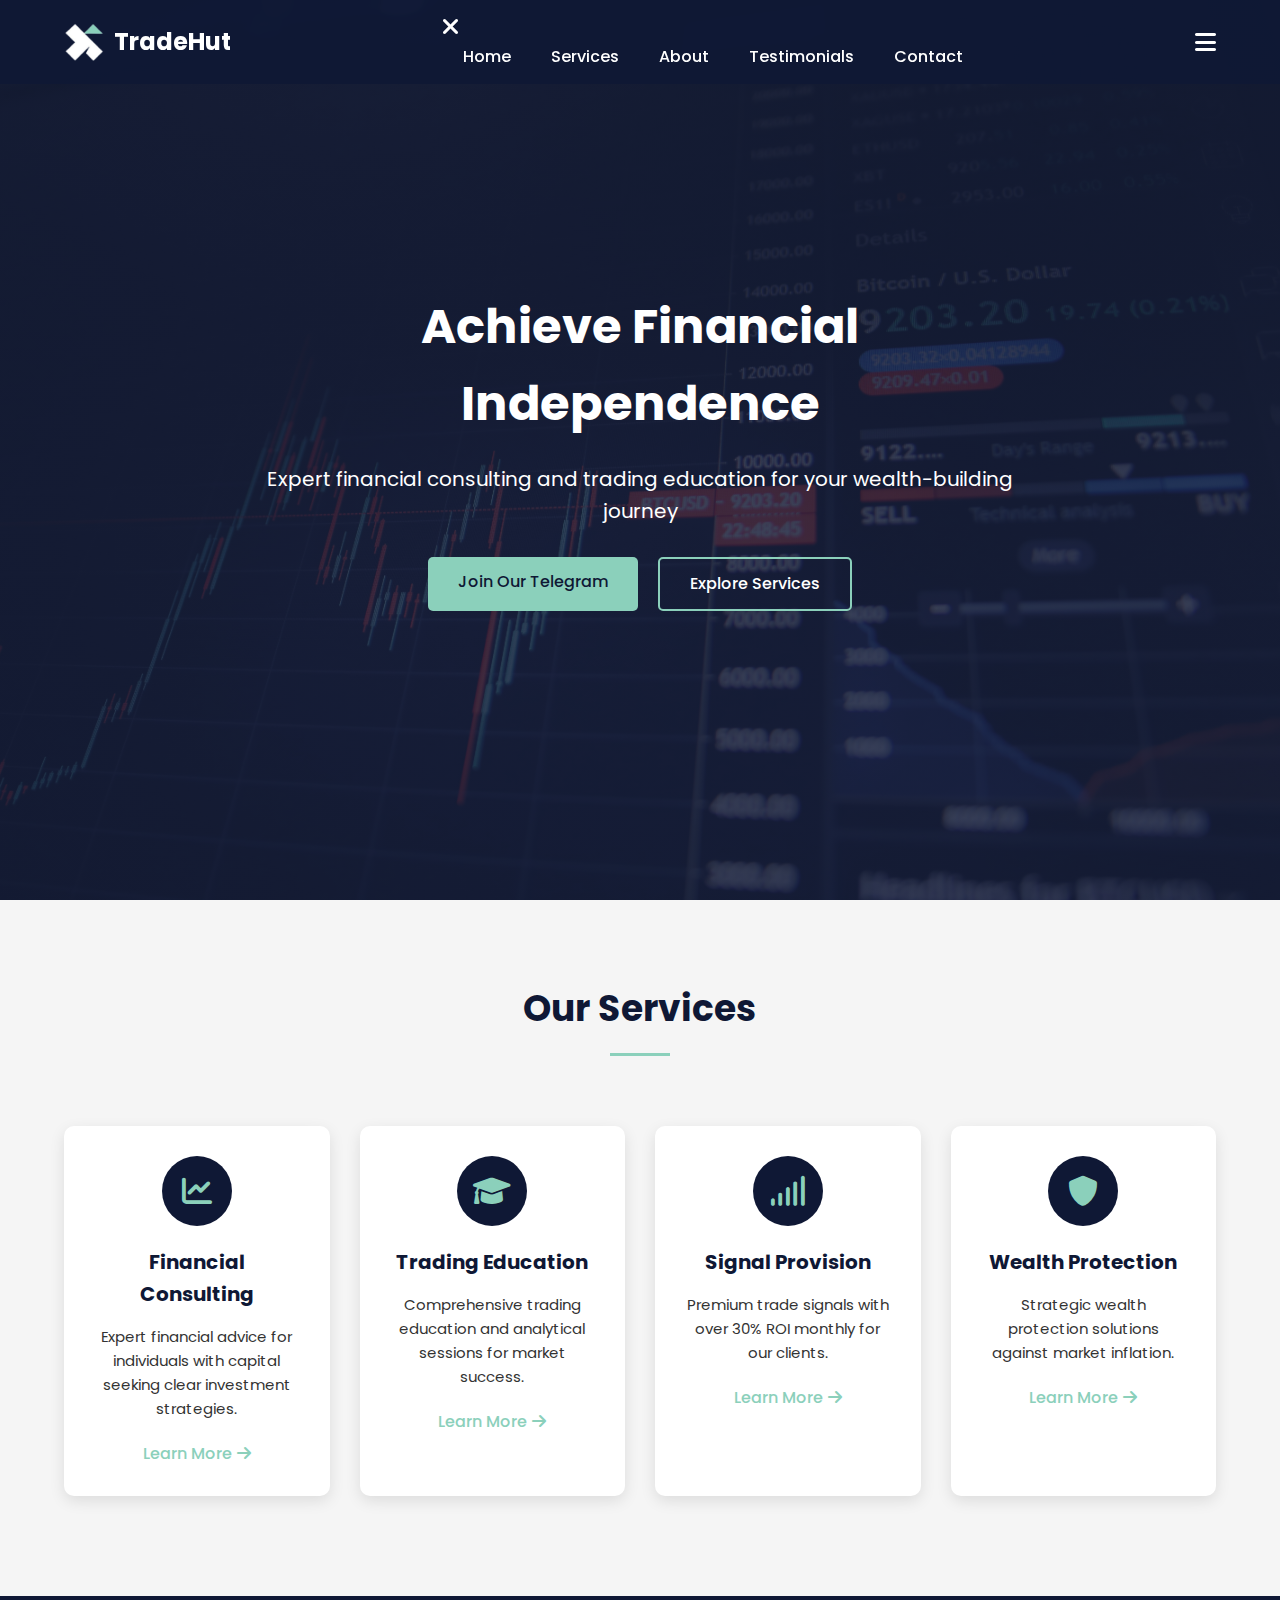
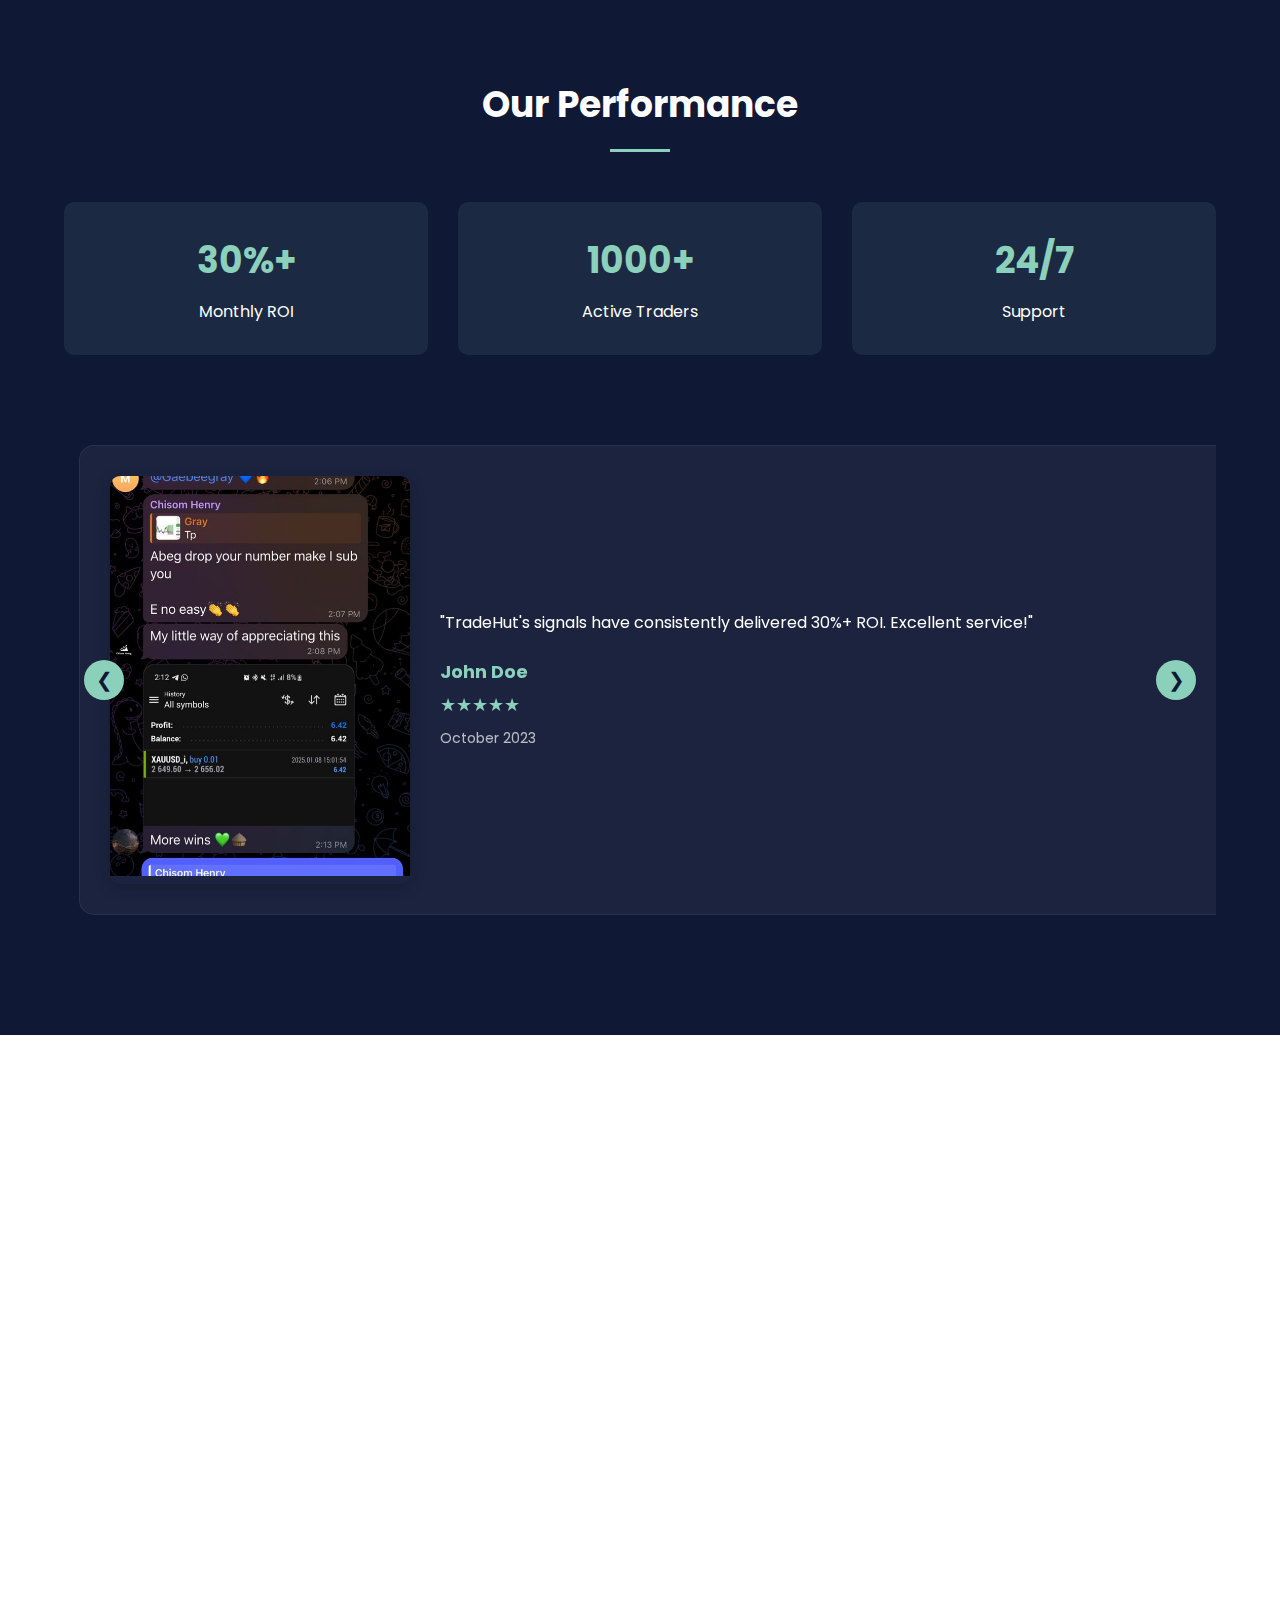
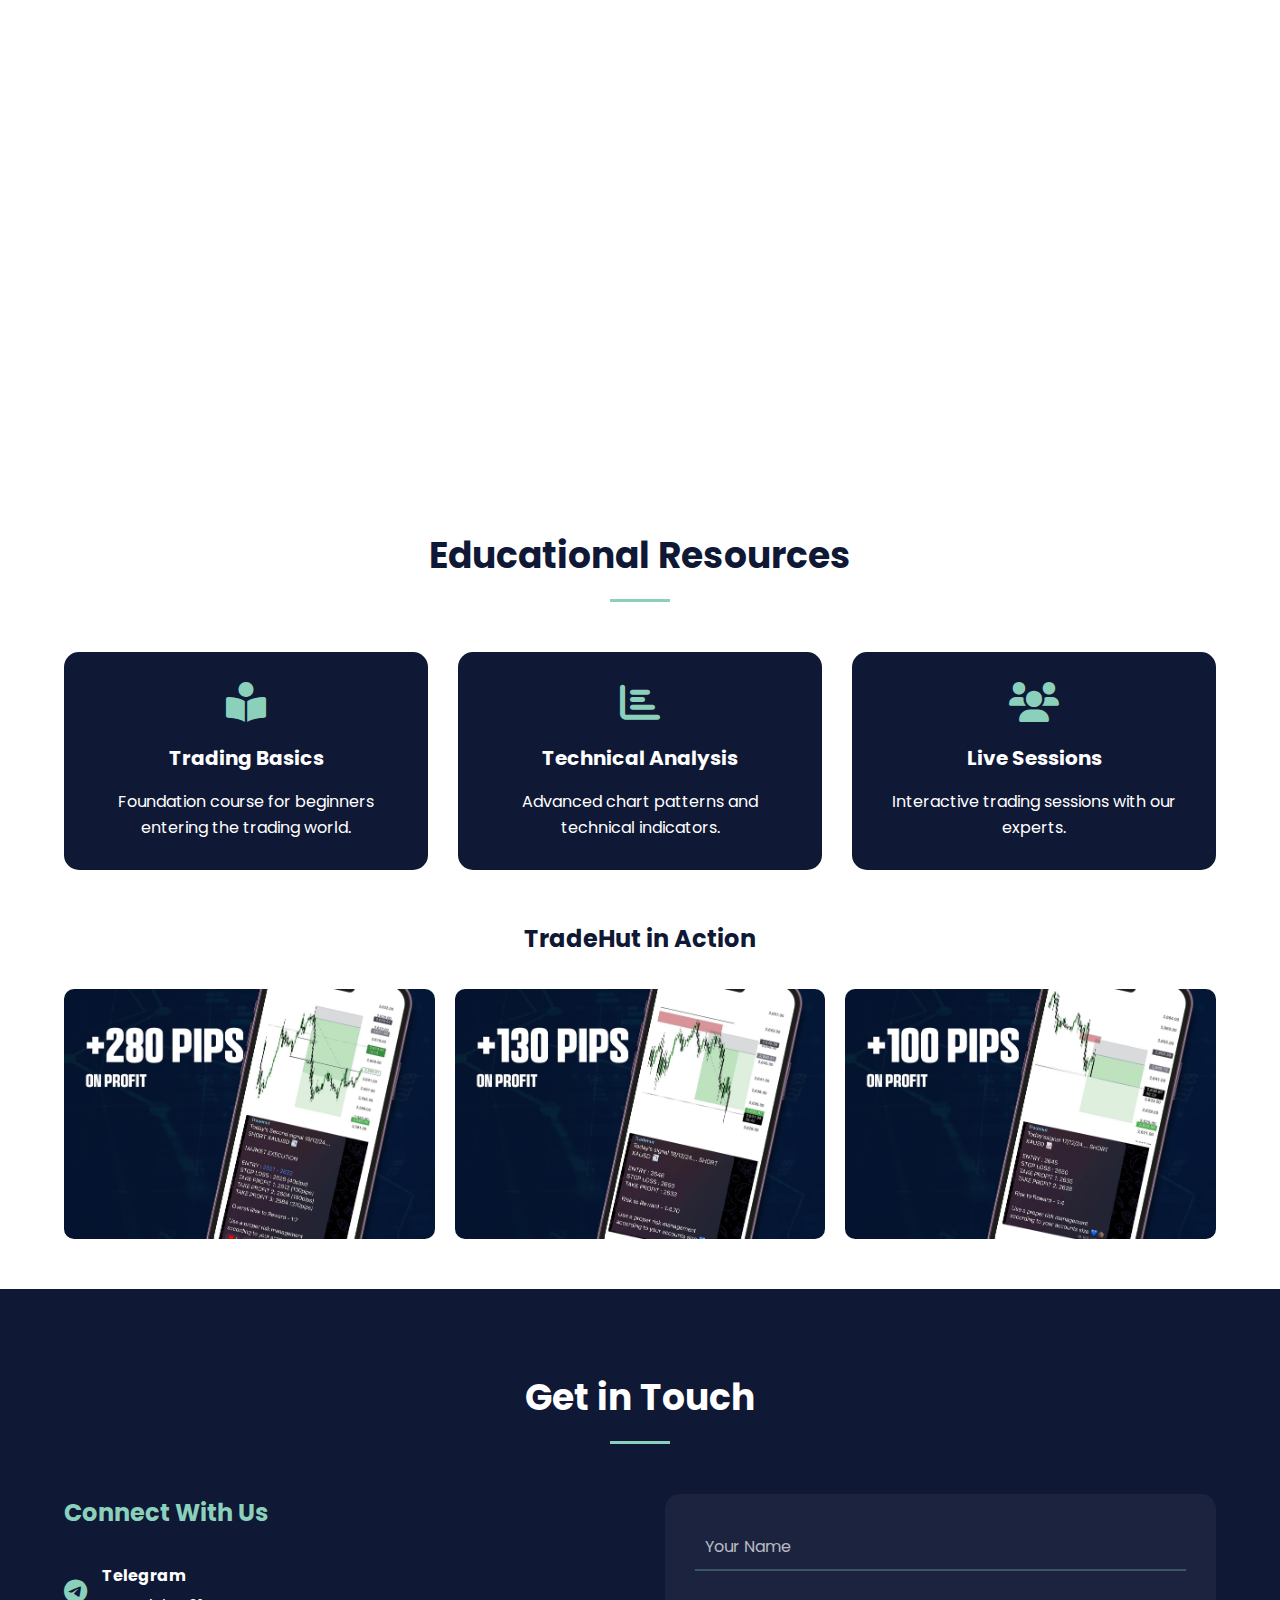
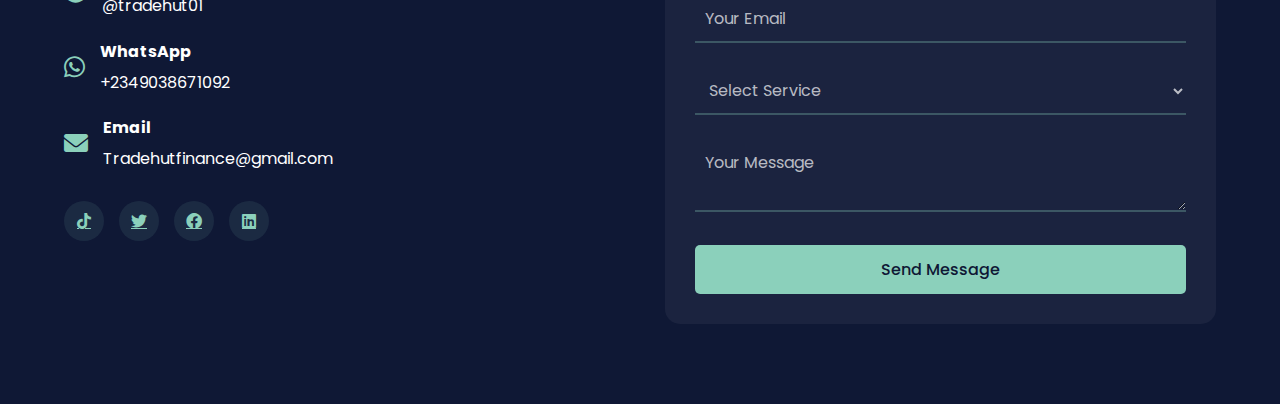
==== index.html @ 72f6b44b "index name" ====
<!-- index.html -->
<!DOCTYPE html>
<html lang="en">

<head>
    <meta charset="UTF-8">
    <meta name="viewport" content="width=device-width, initial-scale=1.0">
    <title>TradeHut - Financial Consulting & Trading Education</title>
    <link rel="stylesheet" href="styles.css">
    <link rel="stylesheet" href="https://cdnjs.cloudflare.com/ajax/libs/font-awesome/6.0.0/css/all.min.css">
    <link href="https://fonts.googleapis.com/css2?family=Poppins:wght@300;400;500;600;700&display=swap" rel="stylesheet">
    <link href="https://unpkg.com/aos@2.3.1/dist/aos.css" rel="stylesheet">
    <link rel="icon" type="image/png" href="logo.png">
    <script src="https://unpkg.com/aos@2.3.1/dist/aos.js"></script>
</head>

<body>
    <!-- Navigation -->
    <nav class="navbar">
        <div class="nav-container">
            <div class="logo">
                <!-- Icon image -->
                <img src="logo2.png" alt="TradeHut Logo" class="logo-icon">
                <h1>TradeHut</h1>
            </div>
            <div class="nav-links" id="navLinks">
                <i class="fas fa-times" onclick="hideMenu()"></i>
                <ul>
                    <li><a href="#home">Home</a></li>
                    <li><a href="#services">Services</a></li>
                    <li><a href="#about">About</a></li>
                    <li><a href="#performance">Testimonials</a></li>
                    <li><a href="#contact">Contact</a></li>
                </ul>
            </div>
            <i class="fas fa-bars" onclick="showMenu()"></i>
        </div>
    </nav>

    <!-- Hero Section -->
    <section class="hero" id="home">
        <div class="hero-content">
            <h1>Achieve Financial Independence</h1>
            <p>Expert financial consulting and trading education for your wealth-building journey</p>
            <div class="hero-buttons">
                <a href="https://t.me/tradehut01" class="btn primary-btn">Join Our Telegram</a>
                <a href="#services" class="btn secondary-btn">Explore Services</a>
            </div>
        </div>
        <div class="hero-overlay"></div>
    </section>
    <!-- Add this after the hero section in your index.html -->

    <!-- Services Section -->
    <section class="services" id="services">
        <div class="section-container">
            <div class="section-title">
                <h2>Our Services</h2>
                <div class="underline"></div>
            </div>

            <div class="services-grid">
                <!-- Service Card 1 -->
                <div class="service-card">
                    <div class="service-icon">
                        <i class="fas fa-chart-line"></i>
                    </div>
                    <h3>Financial Consulting</h3>
                    <p>Expert financial advice for individuals with capital seeking clear investment strategies.</p>
                    <a href="#contact" class="service-link">Learn More <i class="fas fa-arrow-right"></i></a>
                </div>

                <!-- Service Card 2 -->
                <div class="service-card">
                    <div class="service-icon">
                        <i class="fas fa-graduation-cap"></i>
                    </div>
                    <h3>Trading Education</h3>
                    <p>Comprehensive trading education and analytical sessions for market success.</p>
                    <a href="#contact" class="service-link">Learn More <i class="fas fa-arrow-right"></i></a>
                </div>

                <!-- Service Card 3 -->
                <div class="service-card">
                    <div class="service-icon">
                        <i class="fas fa-signal"></i>
                    </div>
                    <h3>Signal Provision</h3>
                    <p>Premium trade signals with over 30% ROI monthly for our clients.</p>
                    <a href="#contact" class="service-link">Learn More <i class="fas fa-arrow-right"></i></a>
                </div>

                <!-- Service Card 4 -->
                <div class="service-card">
                    <div class="service-icon">
                        <i class="fas fa-shield-alt"></i>
                    </div>
                    <h3>Wealth Protection</h3>
                    <p>Strategic wealth protection solutions against market inflation.</p>
                    <a href="#contact" class="service-link">Learn More <i class="fas fa-arrow-right"></i></a>
                </div>
            </div>
        </div>
    </section>

    <!-- Performance Section -->
    <section class="performance" id="performance">
        <div class="section-container">
            <div class="section-title">
                <h2>Our Performance</h2>
                <div class="underline"></div>
            </div>

            <div class="performance-content">
                <div class="stats-container">
                    <div class="stat-box">
                        <h3>30%+</h3>
                        <p>Monthly ROI</p>
                    </div>
                    <div class="stat-box">
                        <h3>1000+</h3>
                        <p>Active Traders</p>
                    </div>
                    <div class="stat-box">
                        <h3>24/7</h3>
                        <p>Support</p>
                    </div>
                </div>

                <!-- Testimonials Slider -->
                <div class="testimonials-slider">
                    <div class="testimonial-container" id="testimonialContainer">
                        <!-- Testimonials will be added dynamically via JavaScript -->
                    </div>
                    <button class="slider-btn prev" onclick="prevSlide()">❮</button>
                    <button class="slider-btn next" onclick="nextSlide()">❯</button>
                </div>
            </div>
        </div>
    </section>
    <!-- Add this after the Performance section in your index.html -->

    <!-- Add this after the hero section and before the services section -->

    <section class="why-tradehut" id="about">
        <div class="why-tradehut-container">
            <!-- Left side - Image -->
            <div class="why-tradehut-image" data-aos="fade-right">
                <div class="image-wrapper">
                    <!-- Replace with your actual image path -->
                    <img src="girl.PNG" alt="TradeHut Mission">
                    <div class="image-overlay-pattern"></div>
                </div>
            </div>

            <!-- Right side - Content -->
            <div class="why-tradehut-content" data-aos="fade-left">
                <div class="content-wrapper">
                    <h2>Why Choose TradeHut</h2>
                    <div class="underline"></div>

                    <p class="mission-statement">
                        Tradehut is a dynamic financial consulting company dedicated to empowering individuals and businesses to achieve financial independence and resilience in an ever-changing economic landscape.
                    </p>

                    <p class="mission-detail">
                        Our mission is to equip our clients with the tools, knowledge, and strategies to make informed financial decisions, grow their wealth, and safeguard their assets against inflation.
                    </p>

                    <div class="key-points">
                        <div class="key-point">
                            <div class="point-icon">
                                <i class="fas fa-chart-line"></i>
                            </div>
                            <div class="point-text">
                                <h4>Expert Analysis</h4>
                                <p>Professional market analysis and strategic insights</p>
                            </div>
                        </div>

                        <div class="key-point">
                            <div class="point-icon">
                                <i class="fas fa-shield-alt"></i>
                            </div>
                            <div class="point-text">
                                <h4>Risk Management</h4>
                                <p>Comprehensive risk assessment and protection strategies</p>
                            </div>
                        </div>

                        <div class="key-point">
                            <div class="point-icon">
                                <i class="fas fa-users"></i>
                            </div>
                            <div class="point-text">
                                <h4>Dedicated Support</h4>
                                <p>24/7 professional support and guidance</p>
                            </div>
                        </div>
                    </div>

                    <a href="#contact" class="cta-button">Start Your Journey</a>
                </div>
            </div>
        </div>
    </section>

    <!-- Educational Resources Section -->
    <section class="education" id="education">
        <div class="section-container">
            <div class="section-title">
                <h2>Educational Resources</h2>
                <div class="underline"></div>
            </div>

            <div class="education-content">
                <!-- Resources Grid -->
                <div class="resources-grid">
                    <div class="resource-card">
                        <i class="fas fa-book-reader"></i>
                        <h3>Trading Basics</h3>
                        <p>Foundation course for beginners entering the trading world.</p>
                    </div>
                    <div class="resource-card">
                        <i class="fas fa-chart-bar"></i>
                        <h3>Technical Analysis</h3>
                        <p>Advanced chart patterns and technical indicators.</p>
                    </div>
                    <div class="resource-card">
                        <i class="fas fa-users"></i>
                        <h3>Live Sessions</h3>
                        <p>Interactive trading sessions with our experts.</p>
                    </div>
                </div>

                <!-- TradeHut Gallery -->
                <div class="tradehut-gallery">
                    <h3>TradeHut in Action</h3>
                    <div class="gallery-grid">
                        <!-- Replace 'image-path.jpg' with your actual image paths -->
                        <div class="gallery-item">
                            <img src="img1.jpg" alt="TradeHut Session">
                            <div class="gallery-overlay">
                                <span>Click To View Profits</span>
                            </div>
                        </div>
                        <div class="gallery-item">
                            <img src="img2.jpg" alt="TradeHut Analysis">
                            <div class="gallery-overlay">
                                <span>Click To View Profits</span>
                            </div>
                        </div>
                        <div class="gallery-item">
                            <img src="img3.jpg" alt="TradeHut Team">
                            <div class="gallery-overlay">
                                <span>Click To View Profits</span>
                            </div>
                        </div>
                        <!-- Add more gallery items as needed -->
                    </div>
                </div>
            </div>
        </div>
    </section>


    <!-- Contact Section -->
    <section class="contact" id="contact">
        <div class="section-container">
            <div class="section-title">
                <h2>Get in Touch</h2>
                <div class="underline"></div>
            </div>

            <div class="contact-content">
                <div class="contact-info">
                    <h3>Connect With Us</h3>
                    <div class="info-item">
                        <i class="fab fa-telegram"></i>
                        <div>
                            <h4>Telegram</h4>
                            <a href="https://t.me/tradehut01" style="text-decoration: none; color: white;">
                                <p>@tradehut01</p>
                            </a>
                        </div>
                    </div>
                    <div class="info-item">
                        <i class="fab fa-whatsapp"></i>
                        <div>
                            <h4>WhatsApp</h4>
                            <p>+2349038671092</p>
                        </div>
                    </div>
                    <div class="info-item">
                        <i class="fas fa-envelope"></i>
                        <div>
                            <h4>Email</h4>
                            <p>Tradehutfinance@gmail.com</p>
                        </div>
                    </div>

                    <!-- Social Media Links -->
                    <div class="social-links">
                        <a href="https://www.tiktok.com/@tradehut1?_t=ZM-8su4pwPEKbW&_r=1" target="_blank" class="social-icon"><i class="fab fa-tiktok"></i></a>
                        <a href="https://x.com/tradehut1?s=21" target="_blank" class="social-icon"><i class="fab fa-twitter"></i></a>
                        <a href="https://www.facebook.com/share/QQa5prbb9dJC3BSk/?mibextid=LQQJ4d" target="_blank" class="social-icon"><i class="fab fa-facebook"></i></a>
                        <a href="https://www.linkedin.com/company/tradehut/" target="_blank" class="social-icon"><i class="fab fa-linkedin"></i></a>
                    </div>
                </div>

                <div class="contact-form">
                    <form id="contactForm">
                        <div class="form-group">
                            <input type="text" id="name" required>
                            <label for="name">Your Name</label>
                        </div>
                        <div class="form-group">
                            <input type="email" id="email" required>
                            <label for="email">Your Email</label>
                        </div>
                        <div class="form-group">
                            <select id="service" required>
                            <option value="">Select Service</option>
                            <option value="consulting">Financial Consulting</option>
                            <option value="education">Trading Education</option>
                            <option value="signals">Signal Service</option>
                        </select>
                        </div>
                        <div class="form-group">
                            <textarea id="message" required></textarea>
                            <label for="message">Your Message</label>
                        </div>
                        <button type="submit" class="submit-btn">Send Message</button>
                    </form>
                </div>
            </div>
        </div>
    </section>
</body>
<script>
    // script.js
    // Navigation Menu Toggle
    function showMenu() {
        document.getElementById("navLinks").style.right = "0";
    }

    function hideMenu() {
        document.getElementById("navLinks").style.right = "-200px";
    }

    // Navbar Scroll Effect
    window.addEventListener('scroll', function() {
        const navbar = document.querySelector('.navbar');
        if (window.scrollY > 50) {
            navbar.style.background = 'rgba(15, 24, 53, 1)';
            navbar.style.padding = '10px 0';
        } else {
            navbar.style.background = 'rgba(15, 24, 53, 0.95)';
            navbar.style.padding = '15px 0';
        }
    });
</script>
<script>
    // Add this to your script.js

    // Testimonials Data
    const testimonials = [{
        name: "John Doe",
        message: "TradeHut's signals have consistently delivered 30%+ ROI. Excellent service!",
        rating: 5,
        image: "t1.jpg", // You'll replace these with your actual image paths
        date: "October 2023"
    }, {
        name: "Jane Smith",
        message: "The educational resources helped me understand trading like never before.",
        rating: 5,
        image: "t2.jpg",
        date: "September 2023"
    }, {
        name: "Mike Johnson",
        message: "Professional team with outstanding results. Highly recommended!",
        rating: 5,
        image: "t3.jpg",
        date: "October 2023"
    }];

    let currentSlide = 0;

    // Initialize testimonials
    function initTestimonials() {
        const container = document.getElementById('testimonialContainer');
        testimonials.forEach((testimonial, index) => {
            const testimonialDiv = document.createElement('div');
            testimonialDiv.className = 'testimonial';
            testimonialDiv.style.flex = '0 0 100%';

            let stars = '★'.repeat(testimonial.rating) + '☆'.repeat(5 - testimonial.rating);

            testimonialDiv.innerHTML = `
            <div class="testimonial-content">
                <div class="testimonial-image-container">
                    <img src="${testimonial.image}" alt="Trading Result" class="testimonial-image">
                    <div class="image-overlay">
                        <span class="zoom-icon">🔍</span>
                    </div>
                </div>
                <div class="testimonial-text-content">
                    <p class="testimonial-text">"${testimonial.message}"</p>
                    <div class="testimonial-author">
                        <h4>${testimonial.name}</h4>
                        <div class="stars">${stars}</div>
                        <span class="testimonial-date">${testimonial.date}</span>
                    </div>
                </div>
            </div>
        `;

            // Add click event for image zoom
            const imageContainer = testimonialDiv.querySelector('.testimonial-image-container');
            imageContainer.addEventListener('click', () => {
                openImageModal(testimonial.image);
            });

            container.appendChild(testimonialDiv);
        });
    }

    // Add modal functionality for image zoom
    function openImageModal(imageSrc) {
        const modal = document.createElement('div');
        modal.className = 'image-modal';
        modal.innerHTML = `
        <div class="modal-content">
            <span class="close-modal">&times;</span>
            <img src="${imageSrc}" alt="Trading Result">
        </div>
    `;
        document.body.appendChild(modal);

        modal.querySelector('.close-modal').onclick = () => {
            modal.remove();
        };

        modal.onclick = (e) => {
            if (e.target === modal) {
                modal.remove();
            }
        };
    }
    // Slider Navigation
    function showSlide(n) {
        const container = document.getElementById('testimonialContainer');
        currentSlide = n;

        if (currentSlide >= testimonials.length) currentSlide = 0;
        if (currentSlide < 0) currentSlide = testimonials.length - 1;

        container.style.transform = `translateX(-${currentSlide * 100}%)`;
    }

    function nextSlide() {
        showSlide(currentSlide + 1);
    }

    function prevSlide() {
        showSlide(currentSlide - 1);
    }

    // Initialize when document is loaded
    document.addEventListener('DOMContentLoaded', initTestimonials);
</script>
<script>
    // Add this to your script.js

    // Contact Form Handling
    document.getElementById('contactForm').addEventListener('submit', function(e) {
        e.preventDefault();

        // Add your form submission logic here
        // You can use fetch API to send the data to your server

        alert('Thank you for your message! We will get back to you soon.');
        this.reset();
    });

    // Gallery Image Modal
    document.querySelectorAll('.gallery-item').forEach(item => {
        item.addEventListener('click', function() {
            const imgSrc = this.querySelector('img').src;
            openImageModal(imgSrc);
        });
    });
</script>
<script>
    // Add this to your script.js
    document.addEventListener('DOMContentLoaded', function() {
        AOS.init({
            duration: 800,
            once: true,
            offset: 100
        });
    });
</script>

</html>
---- styles.css ----
/* styles.css */

:root {
    --primary-color: #0f1835;
    --secondary-color: #8bd0bb;
    --white: #ffffff;
    --light-gray: #f5f5f5;
    --dark-gray: #333333;
}

* {
    margin: 0;
    padding: 0;
    box-sizing: border-box;
    font-family: 'Poppins', sans-serif;
}

html {
    scroll-behavior: smooth;
}

body {
    line-height: 1.6;
    color: var(--dark-gray);
}


/* Navigation Styles */

.navbar {
    position: fixed;
    width: 100%;
    top: 0;
    z-index: 1000;
    background: rgba(15, 24, 53, 0.95);
    padding: 15px 0;
    transition: all 0.3s ease;
}

.nav-container {
    width: 90%;
    margin: auto;
    display: flex;
    justify-content: space-between;
    align-items: center;
}

.logo h1 {
    color: var(--white);
    font-size: 24px;
    font-weight: 700;
}

.nav-links ul {
    display: flex;
    list-style: none;
}

.nav-links ul li {
    margin: 0 20px;
}

.nav-links ul li a {
    color: var(--white);
    text-decoration: none;
    font-size: 16px;
    font-weight: 500;
    transition: color 0.3s ease;
}

.nav-links ul li a:hover {
    color: var(--secondary-color);
}

.fa-bars,
.fa-times {
    display: none;
    color: var(--white);
    font-size: 24px;
    cursor: pointer;
}


/* Hero Section Styles */

.hero {
    height: 100vh;
    background: linear-gradient(rgba(15, 24, 53, 0.8), rgba(15, 24, 53, 0.8)), url('background.jpg');
    background-size: cover;
    background-position: center;
    display: flex;
    align-items: center;
    justify-content: center;
    text-align: center;
    position: relative;
}

.hero-content {
    max-width: 800px;
    padding: 0 20px;
    color: var(--white);
    z-index: 1;
}

.hero-content h1 {
    font-size: 48px;
    margin-bottom: 20px;
    font-weight: 700;
}

.hero-content p {
    font-size: 20px;
    margin-bottom: 30px;
}

.hero-buttons {
    display: flex;
    justify-content: center;
    gap: 20px;
}

.btn {
    padding: 12px 30px;
    border-radius: 5px;
    text-decoration: none;
    font-weight: 500;
    transition: all 0.3s ease;
}

.primary-btn {
    background: var(--secondary-color);
    color: var(--primary-color);
}

.primary-btn:hover {
    background: #7abba7;
    transform: translateY(-2px);
}

.secondary-btn {
    background: transparent;
    color: var(--white);
    border: 2px solid var(--secondary-color);
}

.secondary-btn:hover {
    background: var(--secondary-color);
    color: var(--primary-color);
    transform: translateY(-2px);
}


/* Responsive Design */

@media (max-width: 768px) {
    .nav-links {
        position: fixed;
        background: var(--primary-color);
        height: 100vh;
        width: 200px;
        top: 0;
        right: -200px;
        text-align: left;
        z-index: 2;
        transition: 0.5s;
    }
    .nav-links ul {
        padding: 30px;
        flex-direction: column;
    }
    .nav-links ul li {
        margin: 15px 0;
    }
    .fa-bars {
        display: block;
    }
    .fa-times {
        display: block;
        margin: 10px;
        font-size: 22px;
    }
    .hero-content h1 {
        font-size: 36px;
    }
    .hero-content p {
        font-size: 18px;
    }
    .hero-buttons {
        flex-direction: column;
        align-items: center;
    }
}


/* Add this to your styles.css */


/* Services Section */

.services {
    padding: 80px 0;
    background-color: var(--light-gray);
}

.section-container {
    width: 90%;
    max-width: 1200px;
    margin: 0 auto;
}

.section-title {
    text-align: center;
    margin-bottom: 50px;
}

.section-title h2 {
    color: var(--primary-color);
    font-size: 36px;
    margin-bottom: 15px;
}

.underline {
    height: 3px;
    width: 60px;
    background: var(--secondary-color);
    margin: 0 auto;
}

.services-grid {
    display: grid;
    grid-template-columns: repeat(auto-fit, minmax(250px, 1fr));
    gap: 30px;
    padding: 20px 0;
}

.service-card {
    background: var(--white);
    padding: 30px;
    border-radius: 10px;
    box-shadow: 0 5px 15px rgba(0, 0, 0, 0.1);
    transition: transform 0.3s ease;
    text-align: center;
}

.service-card:hover {
    transform: translateY(-10px);
}

.service-icon {
    width: 70px;
    height: 70px;
    margin: 0 auto 20px;
    background: var(--primary-color);
    border-radius: 50%;
    display: flex;
    align-items: center;
    justify-content: center;
}

.service-icon i {
    font-size: 30px;
    color: var(--secondary-color);
}

.service-card h3 {
    color: var(--primary-color);
    margin-bottom: 15px;
    font-size: 20px;
}

.service-card p {
    color: var(--dark-gray);
    margin-bottom: 20px;
    font-size: 15px;
}

.service-link {
    color: var(--secondary-color);
    text-decoration: none;
    font-weight: 500;
    display: inline-flex;
    align-items: center;
    gap: 5px;
    transition: gap 0.3s ease;
}

.service-link:hover {
    gap: 10px;
}


/* Performance Section */

.performance {
    padding: 80px 0;
    background-color: var(--primary-color);
}

.performance .section-title h2 {
    color: var(--white);
}

.stats-container {
    display: grid;
    grid-template-columns: repeat(auto-fit, minmax(200px, 1fr));
    gap: 30px;
    margin-bottom: 50px;
}

.stat-box {
    text-align: center;
    padding: 30px;
    background: rgba(139, 208, 187, 0.1);
    border-radius: 10px;
    color: var(--white);
}

.stat-box h3 {
    font-size: 36px;
    color: var(--secondary-color);
    margin-bottom: 10px;
}

.stat-box p {
    font-size: 16px;
}

.testimonials-slider {
    position: relative;
    overflow: hidden;
    padding: 40px 0;
}

.testimonial-container {
    display: flex;
    transition: transform 0.5s ease;
}

.slider-btn {
    position: absolute;
    top: 50%;
    transform: translateY(-50%);
    background: var(--secondary-color);
    border: none;
    color: var(--primary-color);
    padding: 10px 15px;
    cursor: pointer;
    border-radius: 50%;
    font-size: 18px;
    z-index: 1;
}

.prev {
    left: 10px;
}

.next {
    right: 10px;
}


/* Responsive Design */

@media (max-width: 768px) {
    .section-title h2 {
        font-size: 28px;
    }
    .services-grid {
        grid-template-columns: 1fr;
    }
    .stats-container {
        grid-template-columns: 1fr;
    }
    .slider-btn {
        padding: 8px 12px;
        font-size: 16px;
    }
}


/* Add to your styles.css */


/* Add these styles to your styles.css */


/* Updated Testimonials Styling */

.testimonial {
    padding: 30px;
    background: rgba(255, 255, 255, 0.05);
    border-radius: 15px;
    margin: 0 15px;
    backdrop-filter: blur(10px);
    border: 1px solid rgba(139, 208, 187, 0.1);
}

.testimonial-content {
    display: flex;
    gap: 30px;
    align-items: center;
    color: var(--white);
}

.testimonial-image-container {
    flex: 0 0 300px;
    position: relative;
    cursor: pointer;
    overflow: hidden;
    border-radius: 10px;
    box-shadow: 0 4px 15px rgba(0, 0, 0, 0.2);
}

.testimonial-image {
    width: 100%;
    height: 400px;
    object-fit: cover;
    transition: transform 0.3s ease;
}

.image-overlay {
    position: absolute;
    top: 0;
    left: 0;
    right: 0;
    bottom: 0;
    background: rgba(15, 24, 53, 0.5);
    display: flex;
    align-items: center;
    justify-content: center;
    opacity: 0;
    transition: opacity 0.3s ease;
}

.zoom-icon {
    font-size: 24px;
    color: white;
}

.testimonial-image-container:hover .image-overlay {
    opacity: 1;
}

.testimonial-image-container:hover .testimonial-image {
    transform: scale(1.05);
}

.testimonial-text-content {
    flex: 1;
}

.testimonial-text {
    font-size: 16px;
    line-height: 1.8;
    margin-bottom: 20px;
    color: var(--white);
}

.testimonial-author {
    text-align: left;
}

.testimonial-author h4 {
    color: var(--secondary-color);
    margin-bottom: 5px;
    font-size: 18px;
}

.stars {
    color: var(--secondary-color);
    font-size: 18px;
    margin-bottom: 5px;
}

.testimonial-date {
    color: rgba(255, 255, 255, 0.7);
    font-size: 14px;
}


/* Modal Styles */

.image-modal {
    position: fixed;
    top: 0;
    left: 0;
    width: 100%;
    height: 100%;
    background: rgba(15, 24, 53, 0.95);
    display: flex;
    align-items: center;
    justify-content: center;
    z-index: 1000;
}

.modal-content {
    position: relative;
    max-width: 90%;
    max-height: 90vh;
}

.modal-content img {
    max-width: 100%;
    max-height: 90vh;
    object-fit: contain;
}

.close-modal {
    position: absolute;
    top: -40px;
    right: 0;
    color: white;
    font-size: 30px;
    cursor: pointer;
    transition: color 0.3s ease;
}

.close-modal:hover {
    color: var(--secondary-color);
}


/* Responsive Design */

@media (max-width: 968px) {
    .testimonial-content {
        flex-direction: column;
    }
    .testimonial-image-container {
        flex: 0 0 auto;
        width: 100%;
    }
    .testimonial-image {
        height: 300px;
    }
}


/* Update the slider buttons */

.slider-btn {
    position: absolute;
    top: 50%;
    transform: translateY(-50%);
    background: var(--secondary-color);
    border: none;
    color: var(--primary-color);
    width: 40px;
    height: 40px;
    border-radius: 50%;
    cursor: pointer;
    display: flex;
    align-items: center;
    justify-content: center;
    font-size: 20px;
    transition: all 0.3s ease;
    z-index: 2;
}

.slider-btn:hover {
    background: var(--primary-color);
    color: var(--secondary-color);
}

.prev {
    left: 20px;
}

.next {
    right: 20px;
}


/* Add these styles to your styles.css */


/* Educational Resources Section */

.education {
    padding: 5px 0;
    background: var(--white);
}

.resources-grid {
    display: grid;
    grid-template-columns: repeat(auto-fit, minmax(250px, 1fr));
    gap: 30px;
    margin-bottom: 50px;
}

.resource-card {
    background: var(--primary-color);
    padding: 30px;
    border-radius: 15px;
    text-align: center;
    color: var(--white);
    transition: transform 0.3s ease;
}

.resource-card:hover {
    transform: translateY(-10px);
}

.resource-card i {
    font-size: 40px;
    color: var(--secondary-color);
    margin-bottom: 20px;
}

.resource-card h3 {
    margin-bottom: 15px;
    font-size: 20px;
}


/* Gallery Styles */

.tradehut-gallery {
    margin-top: 50px;
    margin-bottom: 45px;
}

.tradehut-gallery h3 {
    text-align: center;
    color: var(--primary-color);
    margin-bottom: 30px;
    font-size: 24px;
}

.gallery-grid {
    display: grid;
    grid-template-columns: repeat(auto-fit, minmax(300px, 1fr));
    gap: 20px;
}

.gallery-item {
    position: relative;
    overflow: hidden;
    border-radius: 10px;
    height: 250px;
}

.gallery-item img {
    width: 100%;
    height: 100%;
    object-fit: cover;
    transition: transform 0.3s ease;
}

.gallery-overlay {
    position: absolute;
    bottom: -100%;
    left: 0;
    width: 100%;
    padding: 20px;
    background: linear-gradient(transparent, rgba(15, 24, 53, 0.9));
    color: var(--white);
    transition: bottom 0.3s ease;
}

.gallery-item:hover img {
    transform: scale(1.1);
}

.gallery-item:hover .gallery-overlay {
    bottom: 0;
}


/* Contact Section */

.contact {
    padding: 80px 0;
    background: var(--primary-color);
}

.contact .section-title h2 {
    color: var(--white);
}

.contact-content {
    display: grid;
    grid-template-columns: 1fr 1fr;
    gap: 50px;
}

.contact-info {
    color: var(--white);
}

.contact-info h3 {
    font-size: 24px;
    margin-bottom: 30px;
    color: var(--secondary-color);
}

.info-item {
    display: flex;
    align-items: center;
    margin-bottom: 20px;
}

.info-item i {
    font-size: 24px;
    color: var(--secondary-color);
    margin-right: 15px;
}

.info-item h4 {
    margin-bottom: 5px;
}

.social-links {
    margin-top: 30px;
    display: flex;
    gap: 15px;
}

.social-icon {
    width: 40px;
    height: 40px;
    border-radius: 50%;
    background: rgba(139, 208, 187, 0.1);
    display: flex;
    align-items: center;
    justify-content: center;
    color: var(--secondary-color);
    transition: all 0.3s ease;
}

.social-icon:hover {
    background: var(--secondary-color);
    color: var(--primary-color);
}


/* Contact Form */

.contact-form {
    background: rgba(255, 255, 255, 0.05);
    padding: 30px;
    border-radius: 15px;
}

.form-group {
    position: relative;
    margin-bottom: 25px;
}

.form-group input,
.form-group select,
.form-group textarea {
    width: 100%;
    padding: 10px;
    background: transparent;
    border: none;
    border-bottom: 2px solid rgba(139, 208, 187, 0.3);
    color: var(--white);
    font-size: 16px;
}

.form-group label {
    position: absolute;
    left: 10px;
    top: 10px;
    color: rgba(255, 255, 255, 0.7);
    transition: all 0.3s ease;
    pointer-events: none;
}

.form-group input:focus~label,
.form-group input:valid~label,
.form-group textarea:focus~label,
.form-group textarea:valid~label {
    top: -20px;
    font-size: 12px;
    color: var(--secondary-color);
}

.form-group select {
    color: rgba(255, 255, 255, 0.7);
}

.form-group option {
    background: var(--primary-color);
}

.submit-btn {
    width: 100%;
    padding: 12px;
    background: var(--secondary-color);
    color: var(--primary-color);
    border: none;
    border-radius: 5px;
    font-size: 16px;
    font-weight: 500;
    cursor: pointer;
    transition: all 0.3s ease;
}

.submit-btn:hover {
    background: #7abba7;
}


/* Responsive Design */

@media (max-width: 768px) {
    .contact-content {
        grid-template-columns: 1fr;
    }
    .gallery-grid {
        grid-template-columns: 1fr;
    }
    .gallery-item {
        height: 200px;
    }
}


/* Add these styles to your styles.css */

.why-tradehut {
    padding: 15px 0;
    padding-top: 20px;
    background: var(--white);
    overflow: hidden;
}

.why-tradehut-container {
    display: grid;
    grid-template-columns: 1fr 1fr;
    max-width: 1400px;
    margin: 0 auto;
    gap: 50px;
}


/* Image Side */

.why-tradehut-image {
    position: relative;
    height: 65%;
    padding-top: 20px;
    margin-top: 40px;
}

.image-wrapper {
    position: relative;
    height: 100%;
    overflow: hidden;
    border-radius: 20px;
    padding-left: 10px;
    box-shadow: 0 20px 40px rgba(15, 24, 53, 0.1);
}

.image-wrapper img {
    width: 100%;
    height: 100%;
    object-fit: cover;
    transition: transform 0.5s ease;
}

.image-overlay-pattern {
    position: absolute;
    top: 0;
    left: 0;
    right: 0;
    bottom: 0;
    background-image: linear-gradient(45deg, rgba(139, 208, 187, 0.1) 25%, transparent 25%, transparent 50%, rgba(139, 208, 187, 0.1) 50%, rgba(139, 208, 187, 0.1) 75%, transparent 75%, transparent);
    background-size: 10px 10px;
    opacity: 0.3;
}

.image-wrapper:hover img {
    transform: scale(1.05);
}


/* Content Side */

.why-tradehut-content {
    padding: 40px;
    display: flex;
    flex-direction: column;
    justify-content: center;
}

.content-wrapper {
    max-width: 500px;
}

.why-tradehut-content h2 {
    color: var(--primary-color);
    font-size: 36px;
    margin-bottom: 20px;
}

.mission-statement {
    font-size: 18px;
    line-height: 1.6;
    color: var(--primary-color);
    margin-bottom: 20px;
    font-weight: 500;
}

.mission-detail {
    color: var(--dark-gray);
    line-height: 1.6;
    margin-bottom: 30px;
}


/* Key Points */

.key-points {
    display: grid;
    gap: 20px;
    margin-bottom: 30px;
}

.key-point {
    display: flex;
    align-items: center;
    gap: 15px;
    padding: 15px;
    background: rgba(139, 208, 187, 0.1);
    border-radius: 10px;
    transition: transform 0.3s ease;
}

.key-point:hover {
    transform: translateX(10px);
}

.point-icon {
    width: 50px;
    height: 50px;
    background: var(--primary-color);
    border-radius: 50%;
    display: flex;
    align-items: center;
    justify-content: center;
}

.point-icon i {
    color: var(--secondary-color);
    font-size: 20px;
}

.point-text h4 {
    color: var(--primary-color);
    margin-bottom: 5px;
}

.point-text p {
    color: var(--dark-gray);
    font-size: 14px;
}


/* CTA Button */

.cta-button {
    display: inline-block;
    padding: 15px 30px;
    background: var(--primary-color);
    color: var(--white);
    text-decoration: none;
    border-radius: 30px;
    font-weight: 500;
    transition: all 0.3s ease;
    text-align: center;
    position: relative;
    overflow: hidden;
}

.cta-button::before {
    content: '';
    position: absolute;
    top: 0;
    left: -100%;
    width: 100%;
    height: 100%;
    background: linear-gradient( 90deg, transparent, rgba(255, 255, 255, 0.2), transparent);
    transition: 0.5s;
}

.cta-button:hover::before {
    left: 100%;
}

.cta-button:hover {
    background: var(--secondary-color);
    color: var(--primary-color);
    transform: translateY(-3px);
    box-shadow: 0 10px 20px rgba(139, 208, 187, 0.3);
}


/* Responsive Design */

@media (max-width: 968px) {
    .why-tradehut-container {
        grid-template-columns: 1fr;
    }
    .why-tradehut-image {
        height: 400px;
    }
    .content-wrapper {
        max-width: 100%;
    }
    .why-tradehut-content {
        padding: 20px;
    }
}


/* Animation Classes */

[data-aos] {
    opacity: 0;
    transition: all 0.8s ease;
}

[data-aos="fade-right"] {
    transform: translateX(-50px);
}

[data-aos="fade-left"] {
    transform: translateX(50px);
}

[data-aos].aos-animate {
    opacity: 1;
    transform: translateX(0);
}

.logo {
    display: flex;
    /* Use flexbox for alignment */
    align-items: center;
    /* Align items vertically */
    gap: 10px;
    /* Add space between the icon and the text */
}

.logo img.logo-icon {
    width: 40px;
    /* Set the desired size for the icon */
    height: 40px;
    /* Maintain square dimensions */
    object-fit: contain;
    /* Ensure the image scales properly */
}

.logo h1 {
    font-size: 24px;
    /* Adjust the font size for the heading */
    margin: 0;
    /* Remove default margin for better spacing */
}
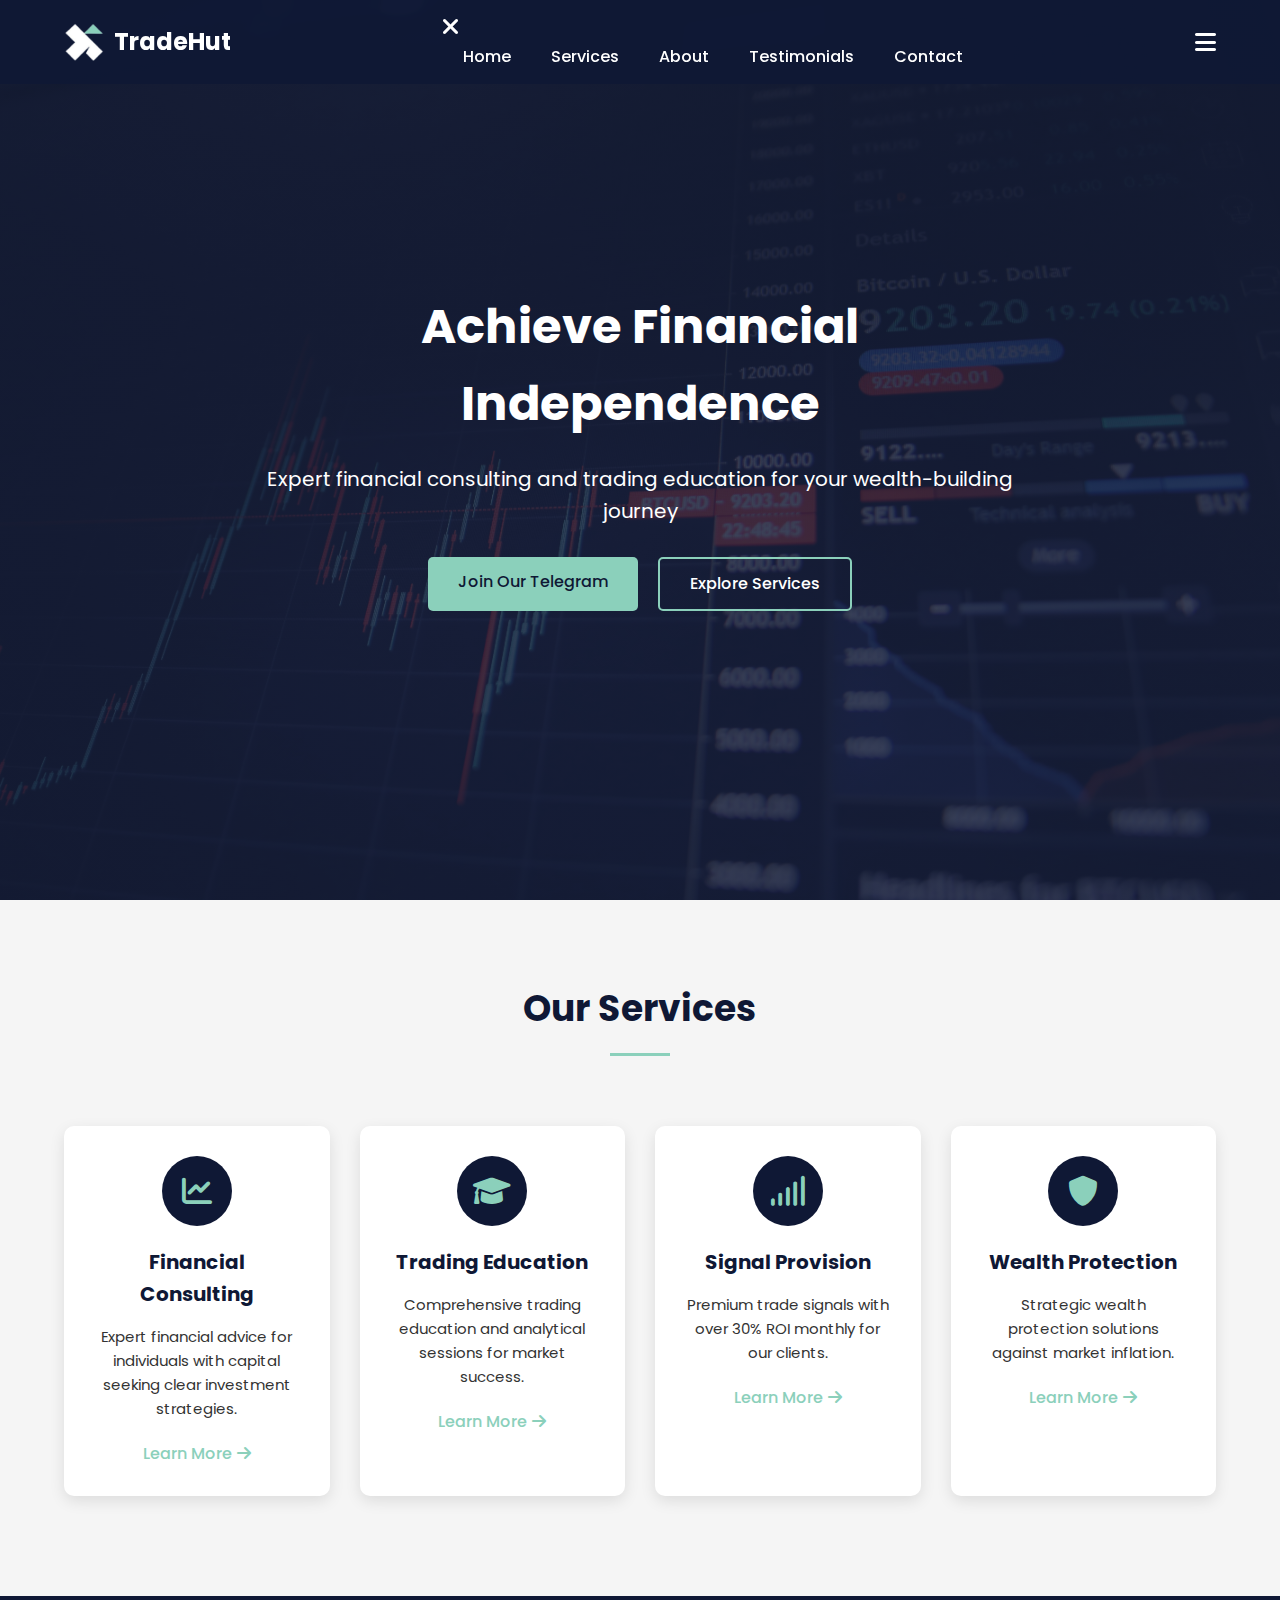
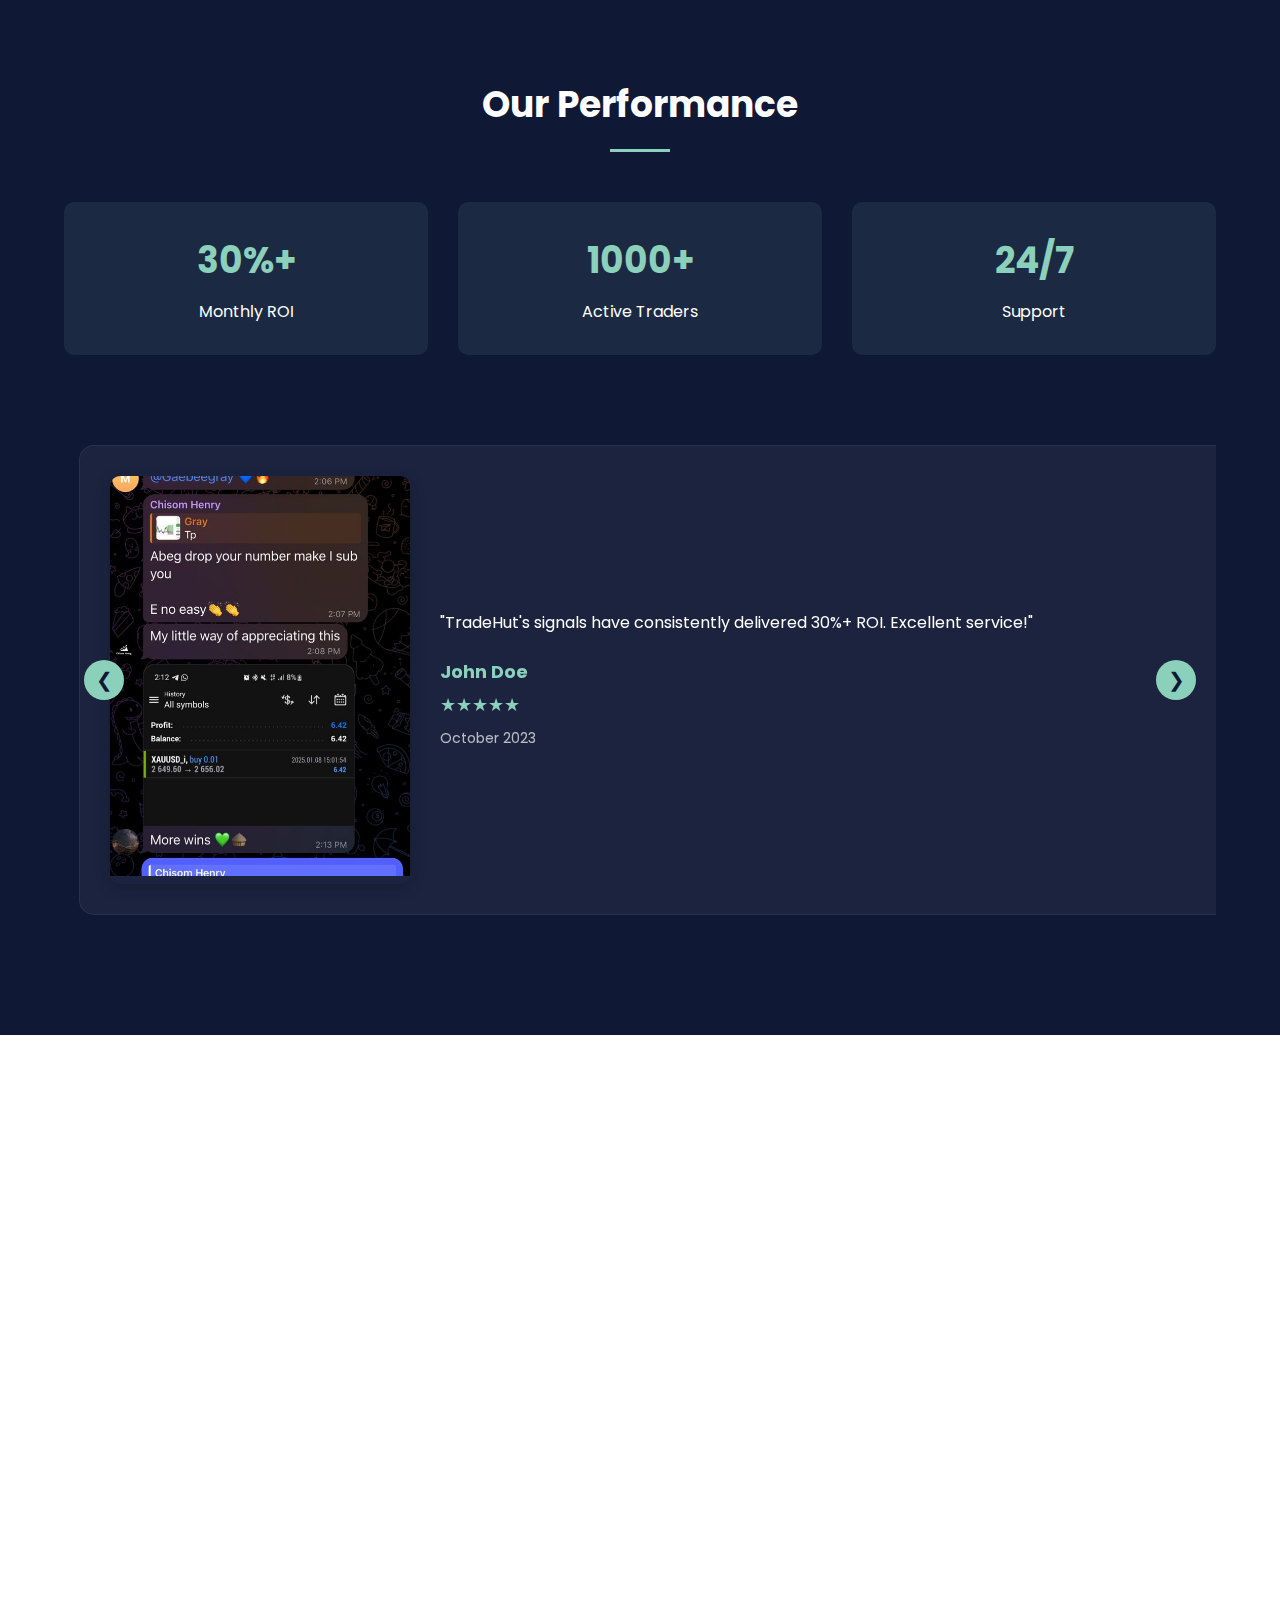
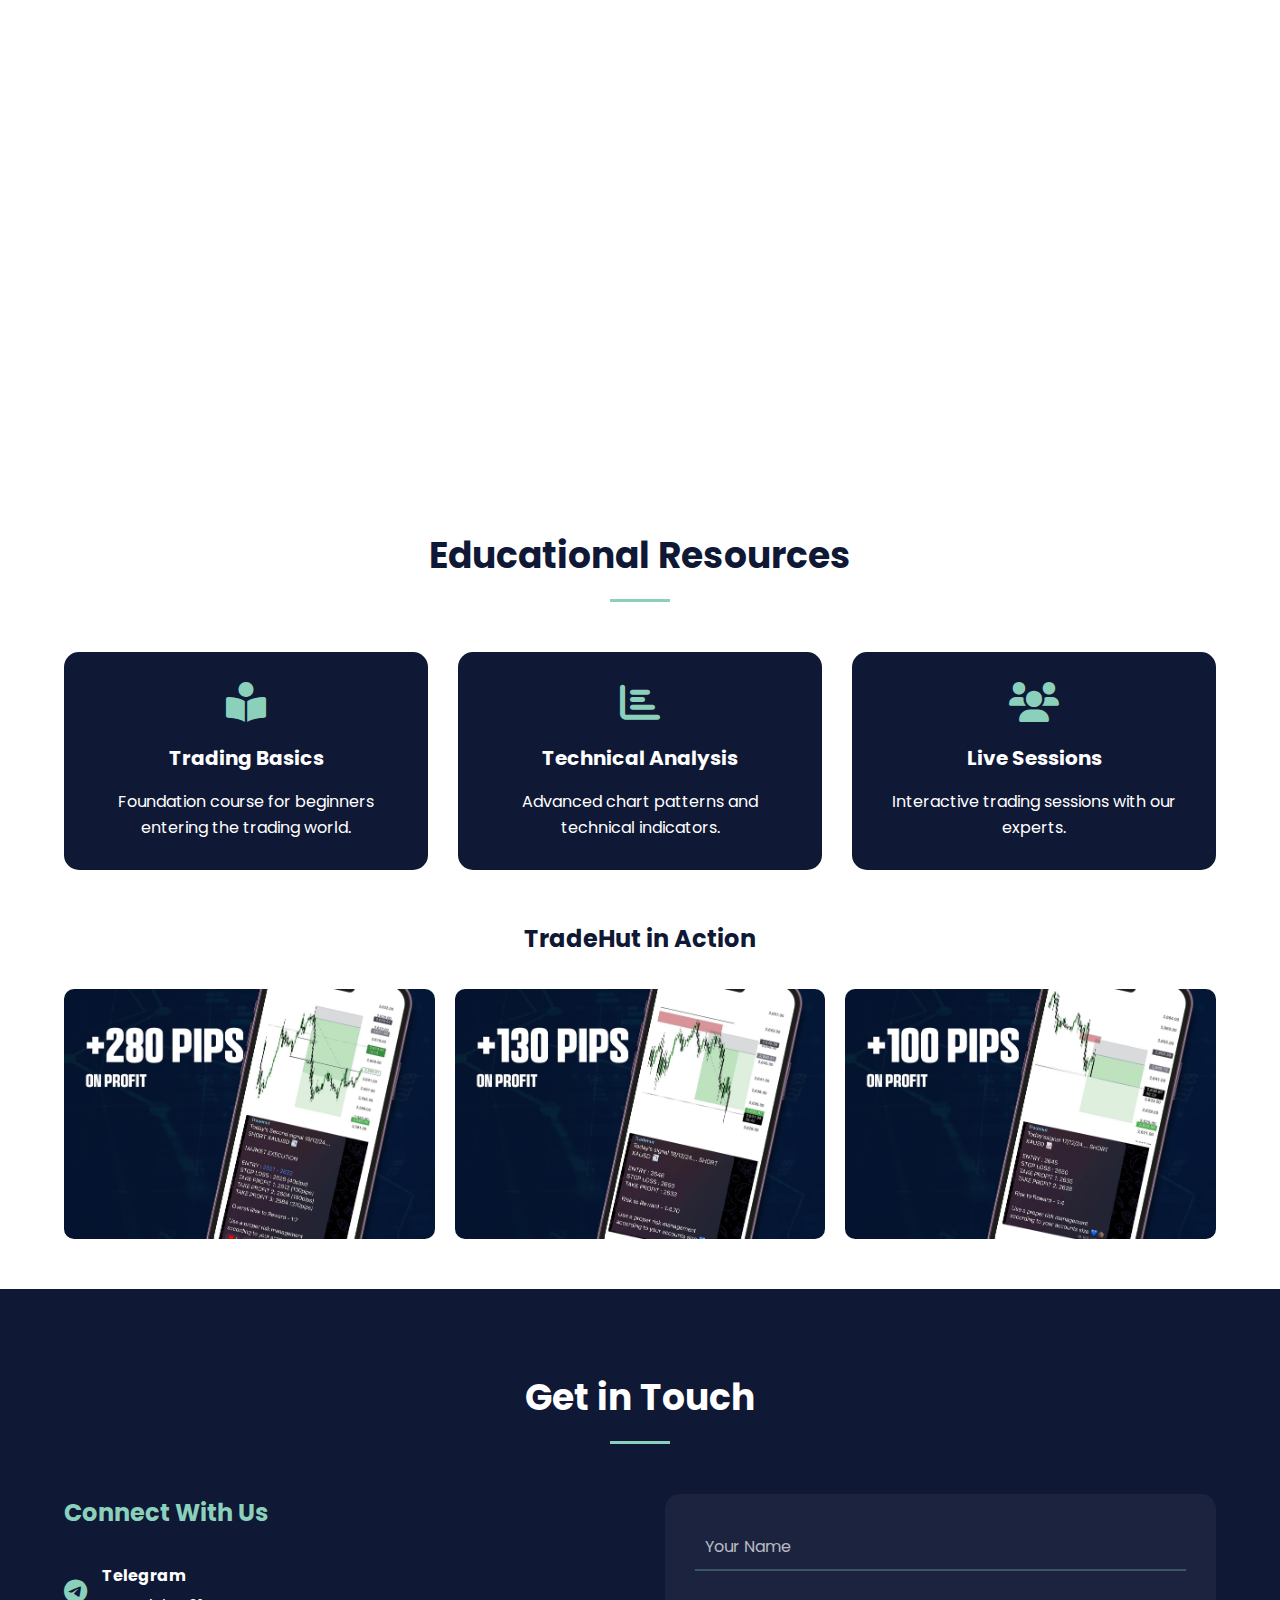
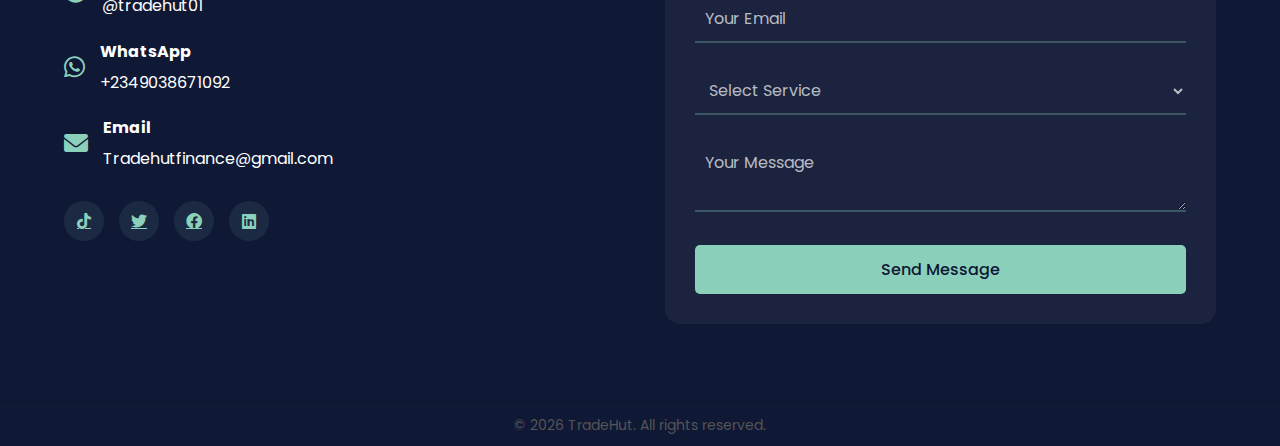
==== commit a533a826: "copy right" ====
--- a/index.html
+++ b/index.html
@@ -309,7 +309,7 @@
                 </div>
 
                 <div class="contact-form">
-                    <form id="contactForm">
+                    <form id="contactForm" onsubmit="sendToWhatsApp(event)">
                         <div class="form-group">
                             <input type="text" id="name" required>
                             <label for="name">Your Name</label>
@@ -335,8 +335,60 @@
                 </div>
             </div>
         </div>
+        <style>
+            footer {
+                bottom: 0;
+                width: 100%;
+                background-color: #0f1835;
+                text-align: center;
+                padding: 10px 0;
+                font-size: 14px;
+                color: #555;
+                box-shadow: 0 -1px 5px rgba(0, 0, 0, 0.1);
+            }
+        </style>
+        </style>
     </section>
+    <footer>
+        &copy; <span id="year"></span> TradeHut. All rights reserved.
+    </footer>
+
+
 </body>
+<script>
+    // Dynamically set the current year
+    document.getElementById('year').textContent = new Date().getFullYear();
+</script>
+<script>
+    function sendToWhatsApp(e) {
+        e.preventDefault();
+
+        // Get form values
+        const name = document.getElementById('name').value;
+        const email = document.getElementById('email').value;
+        const service = document.getElementById('service').value;
+        const message = document.getElementById('message').value;
+
+        // Format the message
+        const formattedMessage =
+            `Name: ${name}%0A` + // %0A adds a new line in WhatsApp
+            `Email: ${email}%0A` +
+            `Service: ${service}%0A` +
+            `Message: ${message}`;
+
+        // WhatsApp number
+        const phoneNumber = "2349038671092"; // Remove + and add country code without +
+
+        // Create WhatsApp URL
+        const whatsappURL = `https://wa.me/${phoneNumber}?text=${formattedMessage}`;
+
+        // Redirect to WhatsApp
+        window.open(whatsappURL, '_blank');
+
+        // Optional: Reset form after sending
+        document.getElementById('contactForm').reset();
+    }
+</script>
 <script>
     // script.js
     // Navigation Menu Toggle
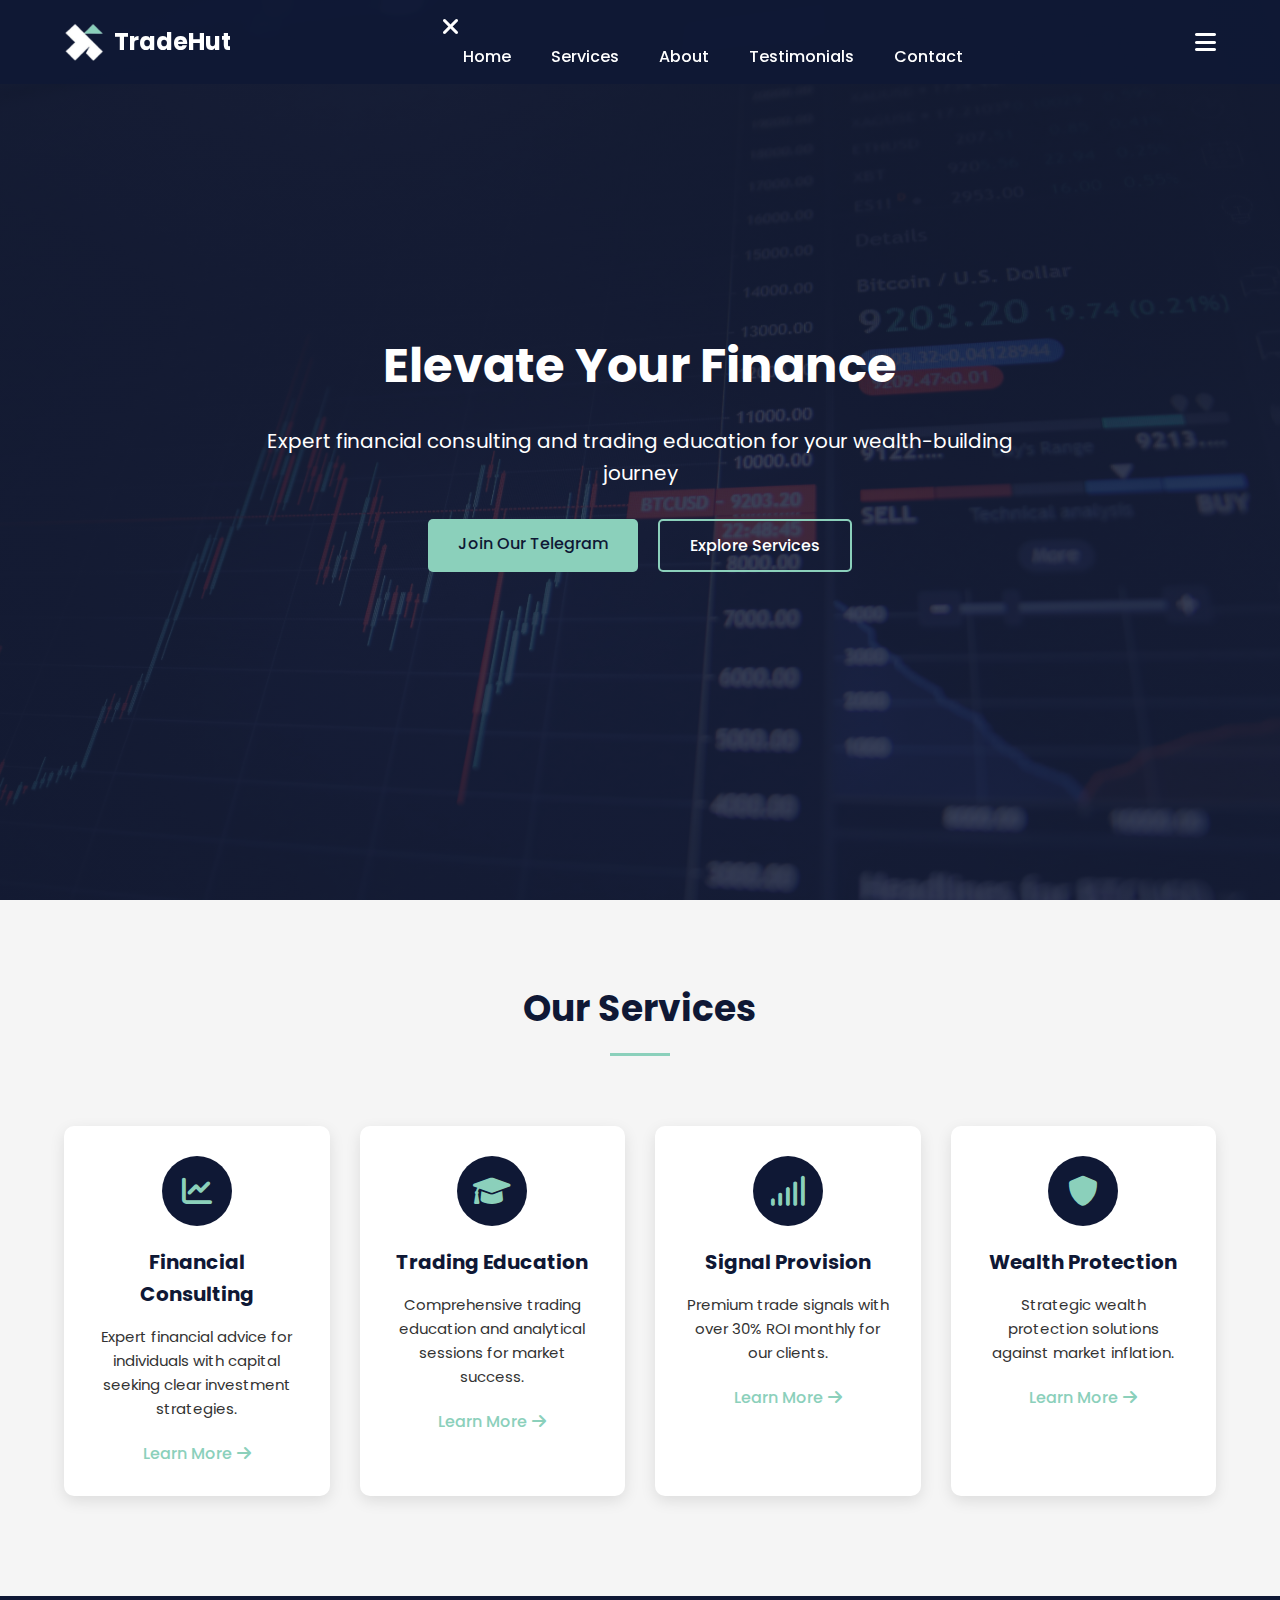
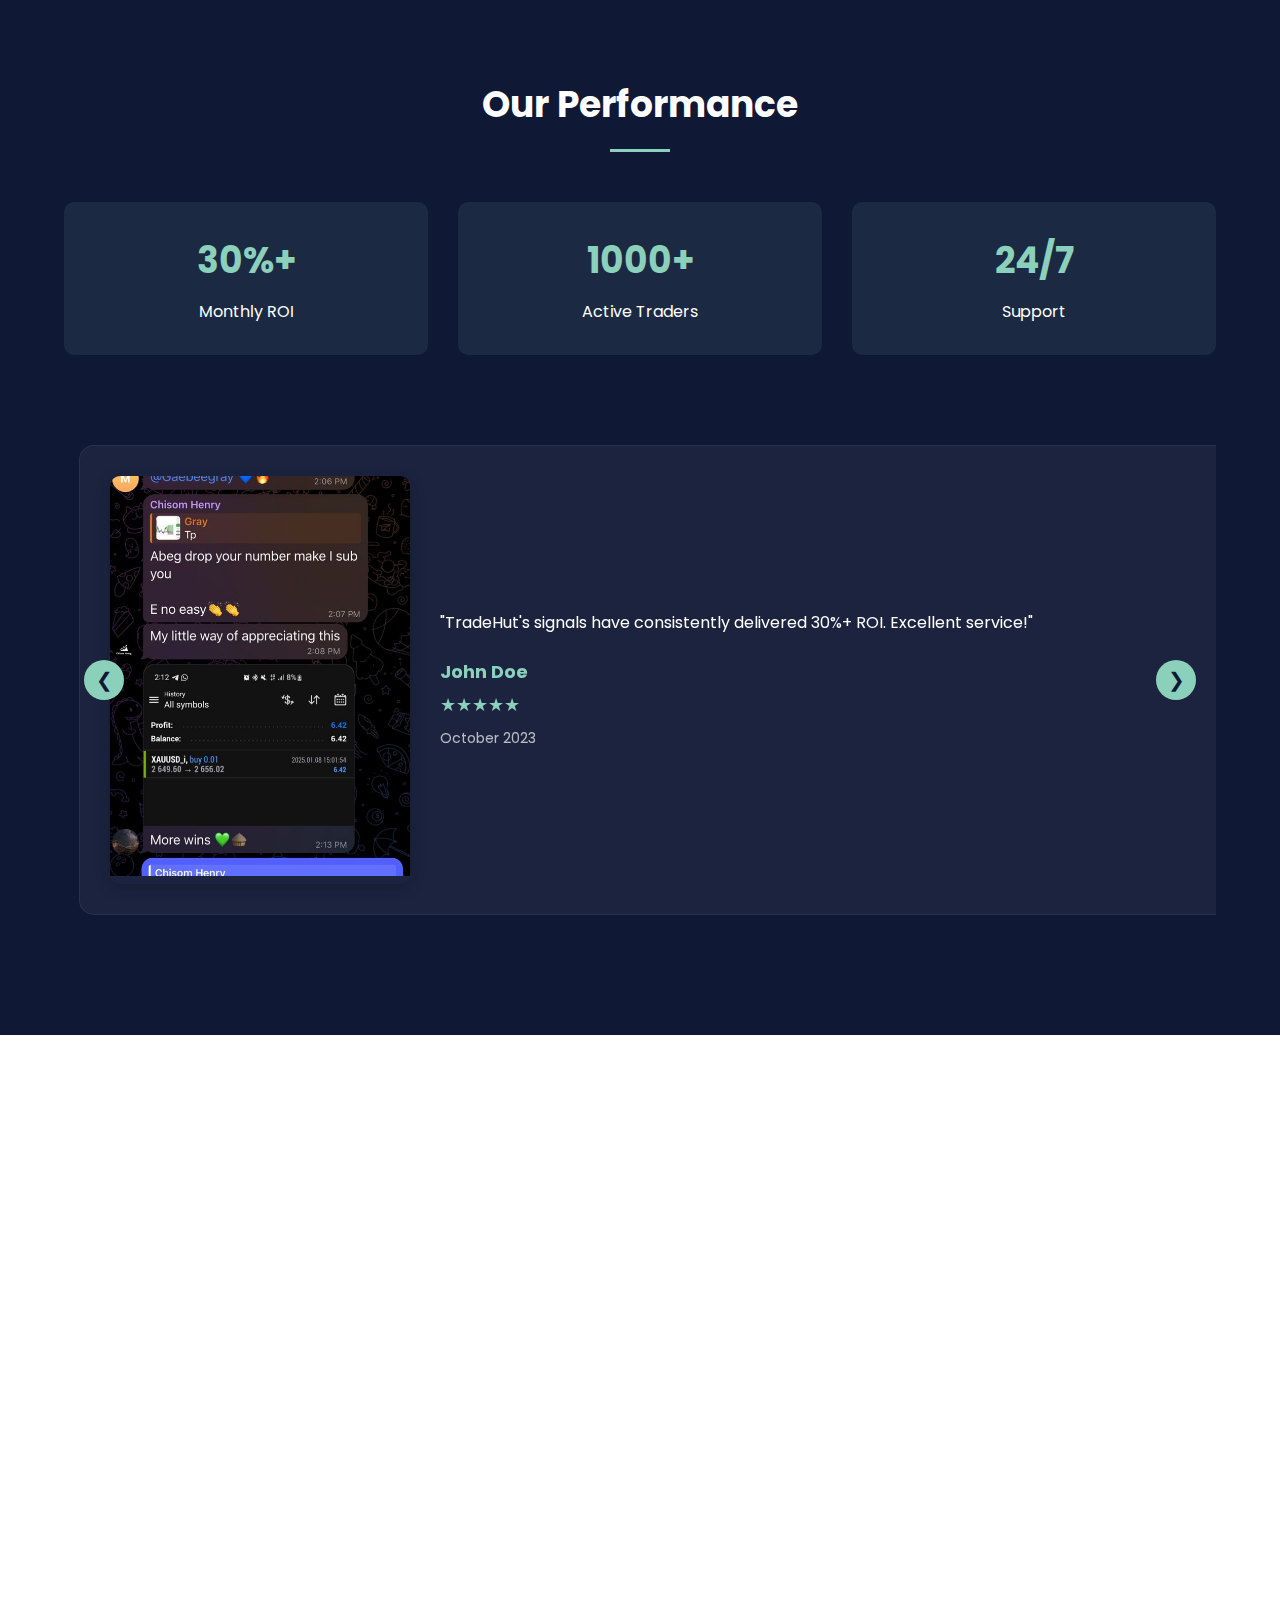
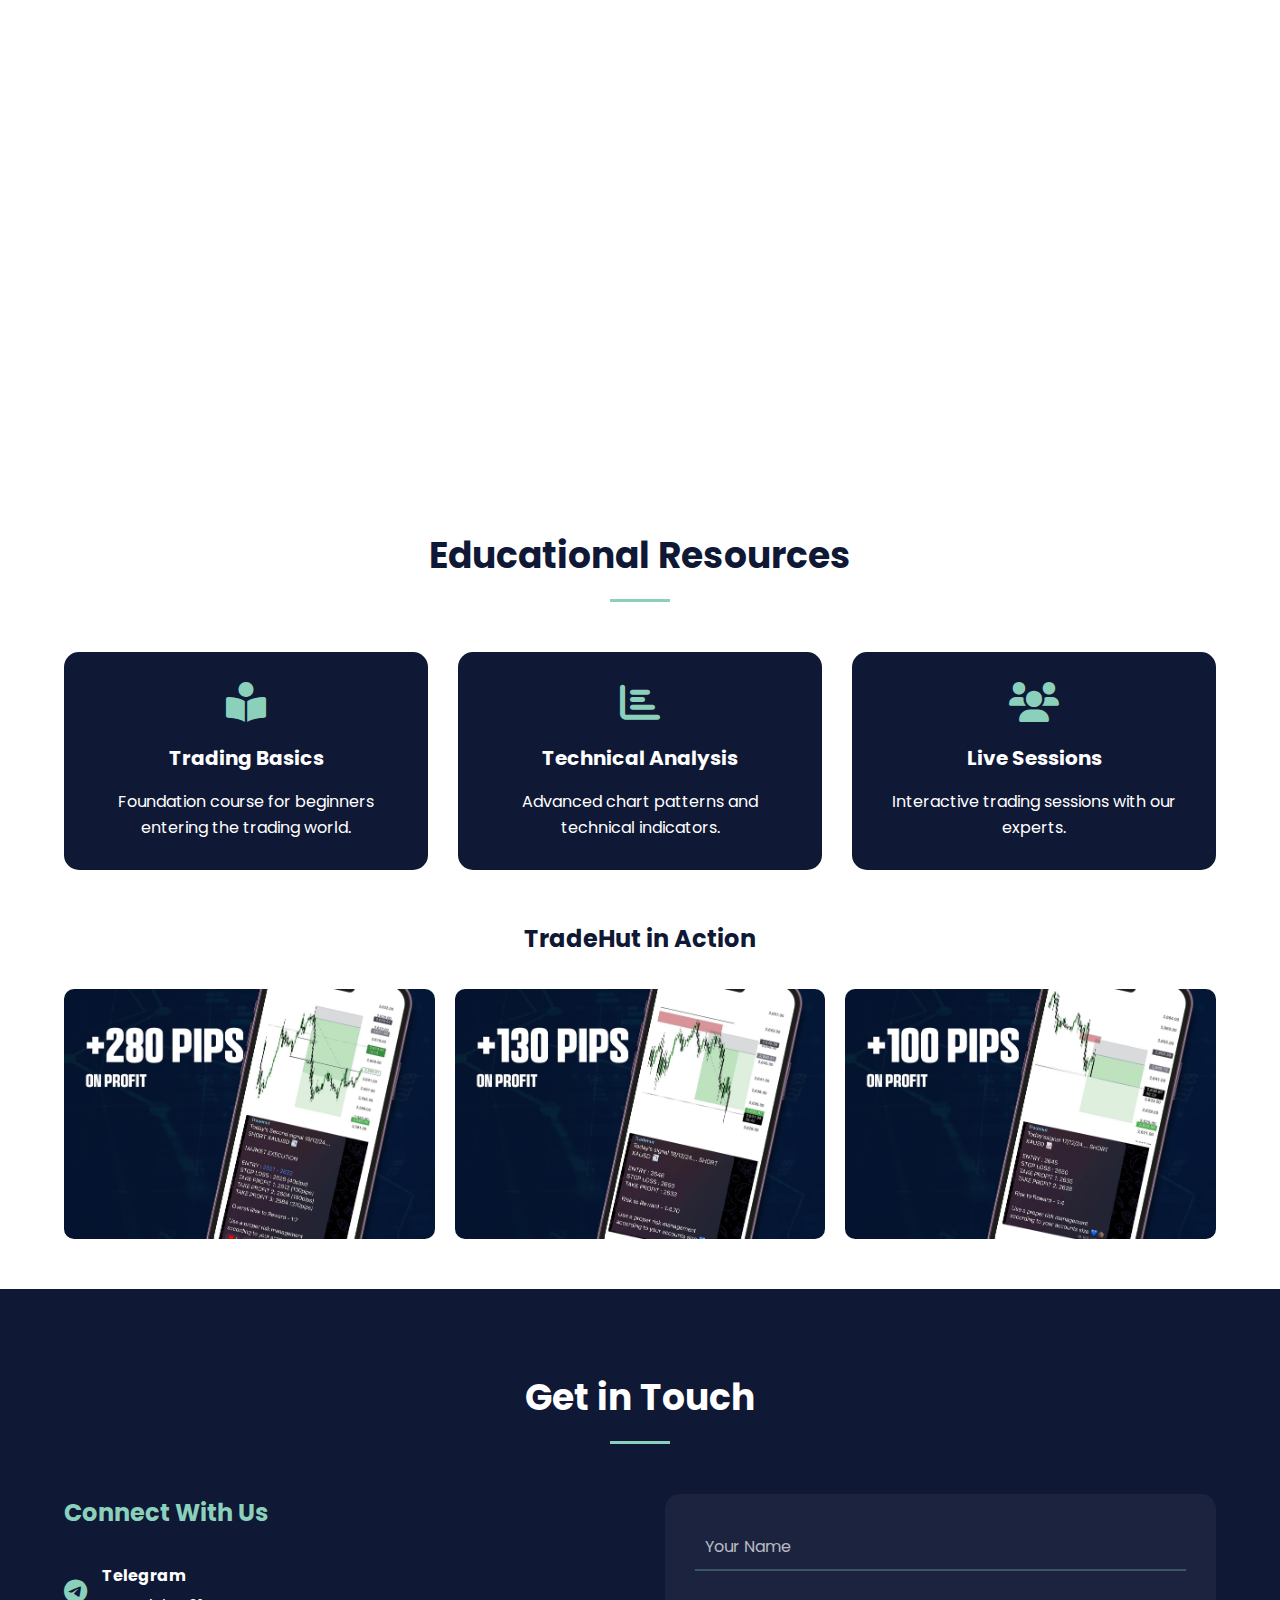
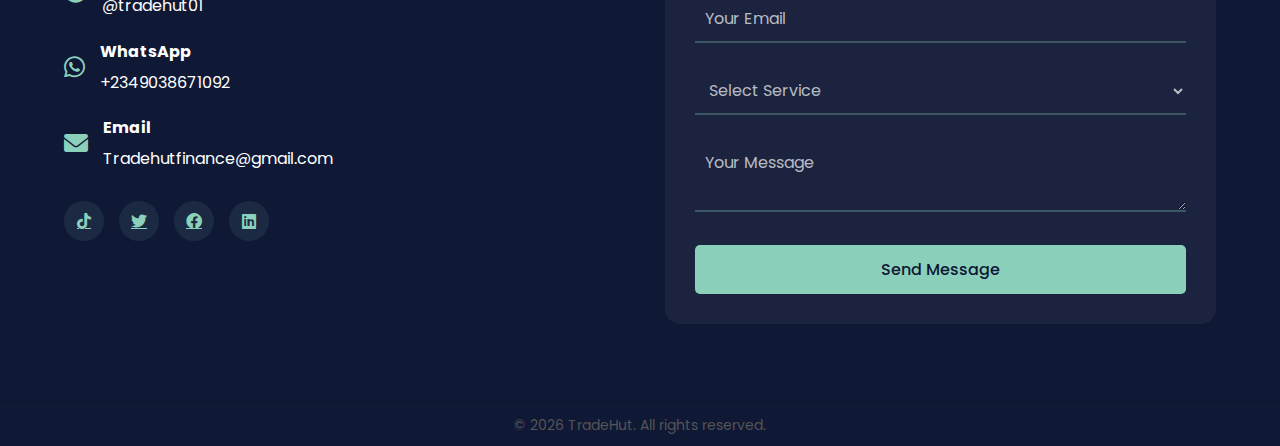
==== commit e0d27a66: "hero text and hosting" ====
--- a/index.html
+++ b/index.html
@@ -40,7 +40,7 @@
     <!-- Hero Section -->
     <section class="hero" id="home">
         <div class="hero-content">
-            <h1>Achieve Financial Independence</h1>
+            <h1>Elevate Your Finance</h1>
             <p>Expert financial consulting and trading education for your wealth-building journey</p>
             <div class="hero-buttons">
                 <a href="https://t.me/tradehut01" class="btn primary-btn">Join Our Telegram</a>
